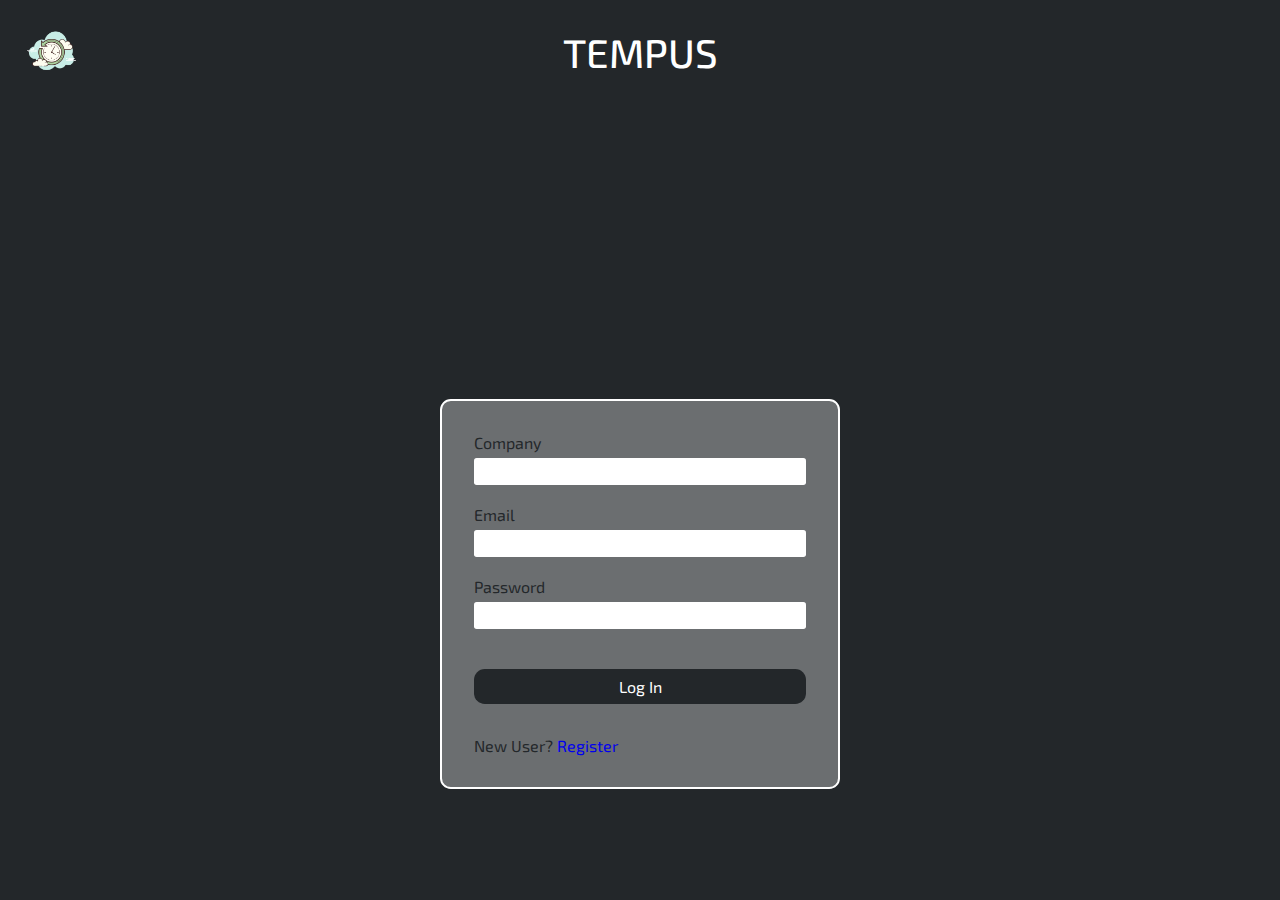
==== index.html @ cae9a9c7 "first commit" ====
<!DOCTYPE html>
<html lang="en">
  <head>
    <meta charset="UTF-8" />
    <meta name="viewport" content="width=device-width, initial-scale=1.0" />
    <title>Sandbox</title>
    <link rel="preconnect" href="https://fonts.googleapis.com" />
    <link rel="preconnect" href="https://fonts.gstatic.com" crossorigin />
    <link
      href="https://fonts.googleapis.com/css2?family=Exo+2:wght@400;500;600&display=swap"
      rel="stylesheet"
    />
    <link rel="stylesheet" href="static/style.css" />
    <script src="js/script.js" defer></script>
  </head>
  <body>
    <header>
      <img class="logo" src="images/logo.png" alt="Clock face logo" />
      <a href="index.html"><h1 class="page-title">Tempus</h1></a>
      <a
        href="index.html"
        class="mobile-icon hide-element"
        data-icon="open"
      ></a>
    </header>
    <div class="main-container">
      <form id="login-form" class="login-form form" action="#">
        <div class="input-container">
          <div class="label-input">
            <label for="company">Company</label>
            <input
              class="login-input form-input"
              type="text"
              id="login-company"
              name="company"
            />
          </div>
          <div class="label-input">
            <label for="username">Email</label>
            <input
              class="login-input form-input"
              type="email"
              id="login-email"
              name="email"
              required
            />
          </div>
          <div class="label-input">
            <label for="password">Password</label>
            <input
              class="login-input form-input"
              type="password"
              id="login-password"
              name="password"
              required
            />
          </div>
        </div>
        <a class="fake-button" href="dashboard.html">Log In</a>
        <!-- <button class="submit-btn btn" id="submit-btn" type="submit">
          Log In
        </button> -->
      </form>
      <div class="new-user">
        <p class="login-help">New User? <a href="create.html">Register</a></p>
        <!-- <p class="login-forgot"><a href="#">Forgot Password?</a></p> -->
      </div>
    </div>
  </body>
</html>
---- static/style.css ----
*,
*::before,
*::after {
  box-sizing: border-box;
}
html,
body {
  height: 100%;
}
* {
  margin: 0;
  padding: 0;
  font: inherit;
}
img,
picture,
svg {
  max-width: 100%;
  display: block;
}

:root {
  --ff: "Exo 2", sans-serif;
  --background-color: hsl(206, 9%, 15%);
  --primary-color: hsl(204, 2%, 43%);
  --accent-color: hsl(0, 100%, 100%);
}

body {
  color: var(--background-color);
  font-family: var(--ff);
  min-height: 100vh;
  /* display: grid; */
  /* justify-content: center; */
  /* align-content: center; */
  background-color: var(--background-color);
}
a {
  text-decoration: none;
}
header {
  display: flex;
  justify-content: space-between;
  align-items: center;
  padding: 1.5rem 1.5rem 0 1.5rem;
}
.logo {
  width: 55px;
}
.page-title {
  text-transform: uppercase;
  text-align: center;
  font-size: 2.5rem;
  font-weight: 500;
  color: var(--accent-color);
}
.mobile-icon {
  cursor: pointer;
}
.mobile-icon[data-icon="open"],
.mobile-icon[data-icon="close"] {
  width: 55px;
  height: 55px;
  background-size: contain;
}
.mobile-icon[data-icon="open"] {
  background-image: url(../images/hamburger.svg);
}
.mobile-icon[data-icon="close"] {
  z-index: 9999;
  background-image: url(../images/x.svg);
}
.links-container {
  z-index: 999;
  position: absolute;
  color: var(--accent-color);
  background-color: var(--primary-color);
  inset: 0 0 0 20vw;
}

.links-container > ul > a {
  text-decoration: none;
  color: var(--accent-color);
}
ul {
  font-size: 1.25rem;
  text-transform: uppercase;
  list-style: none;
  display: grid;
  margin-top: 50%;
  margin-left: 3rem;
  gap: 3rem;
}
ul > li {
  cursor: pointer;
}
.links-container > ul > a:hover {
  color: var(--background-color);
}
.icon-hide {
  display: none;
}
.names-container {
  display: flex;
  width: 107.5%;
}
.names > input {
  width: 85%;
}
.main-container {
  --bordo-radius: 0.675rem;
  border: 2px solid var(--accent-color);
  border-radius: var(--bordo-radius);
  width: 400px;
  max-width: 400px;
  display: grid;
  margin: 0 auto;
  margin-top: 25%;
  gap: 2rem;
  padding: 2rem;
  background-color: var(--primary-color);
}
.input-container {
  display: grid;
  grid-auto-flow: row;
  gap: 1.25rem;
}
.label-input {
  display: grid;
  gap: 0.375rem;
}
.form {
  display: grid;
  gap: 2.5rem;
}

.form-input {
  outline: none;
  border: 0;
  box-shadow: 0 0 0 2x var(--primary-color);
  border-radius: calc(var(--bordo-radius) * 0.25);
  padding: 0.25em 0.5em;
}
.form-input:focus {
  box-shadow: 0 0 0 2px var(--background-color);
}
.fake-button {
  text-decoration: none;
  text-align: center;
}
.btn,
.fake-button {
  cursor: pointer;
  border: 0;
  padding: 0.5em 0;
  border-radius: var(--bordo-radius);
  background-color: var(--background-color);
  color: var(--accent-color);
}
.btn:hover,
.btn:focus-visible,
.fake-button:hover,
.fake-button:focus-visible {
  background-color: var(--primary-color);
  color: var(--background-color);
  box-shadow: 0 0 0 2px var(--background-color);
}
.new-user {
  display: flex;
  justify-content: space-between;
  /* gap: 1rem; */
}

.thanks-container {
  display: grid;
  gap: 1rem;
  text-align: center;
}
.thanks-text {
  font-size: 2rem;

  color: var(--primary-color);
}
.thanks-container > .fake-button {
  background-color: var(--primary-color);
  border-radius: 0.675rem;
}
.dashboard-body {
  color: var(--accent-color);
}
.welcome-message {
  margin-top: 6.5rem;
  font-size: 1.5rem;
  text-align: center;
}
.punch-container {
  margin-top: 7.5rem;
  display: grid;
  text-align: center;
  gap: 1rem;
}
.date-time-container,
.punch-btn {
  border: 2px solid var(--accent-color);
  border-radius: 10px;
  width: 200px;
  margin: 0 auto;
  text-align: center;
}
.date-time-container {
  margin-bottom: 2rem;
  padding-top: 1rem;
  padding-bottom: 1rem;
  background-color: var(--primary-color);
}
.time-block {
  margin-bottom: 0.375rem;
  font-size: 2rem;
  font-weight: 600;
  color: rgb(0, 255, 0, 0.5);
}
.date-block {
  color: var(--background-color);
}
.punch-btn {
  cursor: pointer;
  color: var(--background-color);
  border: 0;
  font-size: 1rem;
  padding: 0.5em 0;
  background-color: var(--accent-color);
}
.punch-btn:hover,
.punch-btn:focus-visible {
  background-color: var(--primary-color);
  color: var(--accent-color);
  box-shadow: 0 0 0 2px var(--accent-color);
}
.entries-container {
  --radius: 10px;
  width: min(85vw, 650px);
  /* background-color: var(--primary-color); */
  margin: 0 auto;
  margin-top: 15vh;
  display: grid;
  border-radius: var(--radius);
}
.entries-container[data-empty="false"] {
  border: 2px solid var(--primary-color);
  gap: 0.75rem;
  padding: 1.5rem;
}
.entry {
  border: 2px solid var(--accent-color);
  border-radius: var(--radius);
  height: 90px;
  display: grid;
  grid-auto-flow: column;
  grid-template-columns: 0.275fr 0.7fr;
  gap: 1rem;
  padding: 0.75rem 0.75rem;
  background-color: var(--primary-color);
  color: var(--accent-color);
  text-align: center;
  font-weight: 600;
}

.entry-date {
  border-right: 2px solid var(--accent-color);
}
.entry-data {
  background-color: var(--accent-color);
  color: var(--background-color);
  border-radius: var(--radius);
  text-align: left;
  padding-left: 0.25rem;
}
.entry-date,
.entry-data {
  display: grid;
  align-items: center;
}
.entry-times {
  padding: 0.75rem 0.75rem 0 0.75rem;
  display: flex;
  justify-content: space-evenly;
  gap: 0.5rem;
}
.entry-data {
  position: relative;
  width: min(50%, 100px);
  /* border: 1px solid var(--background-color); */
}
.entry-clock-in::before,
.entry-clock-out::before {
  content: "";
  position: absolute;
  top: -45%;
  left: 0;
  color: var(--accent-color);
}
.entry-clock-in::before {
  content: "Clock In";
}
.entry-clock-out::before {
  content: "Clock Out";
}
.hide {
  display: none;
}
.hide-element {
  opacity: 0;
  cursor: default;
}
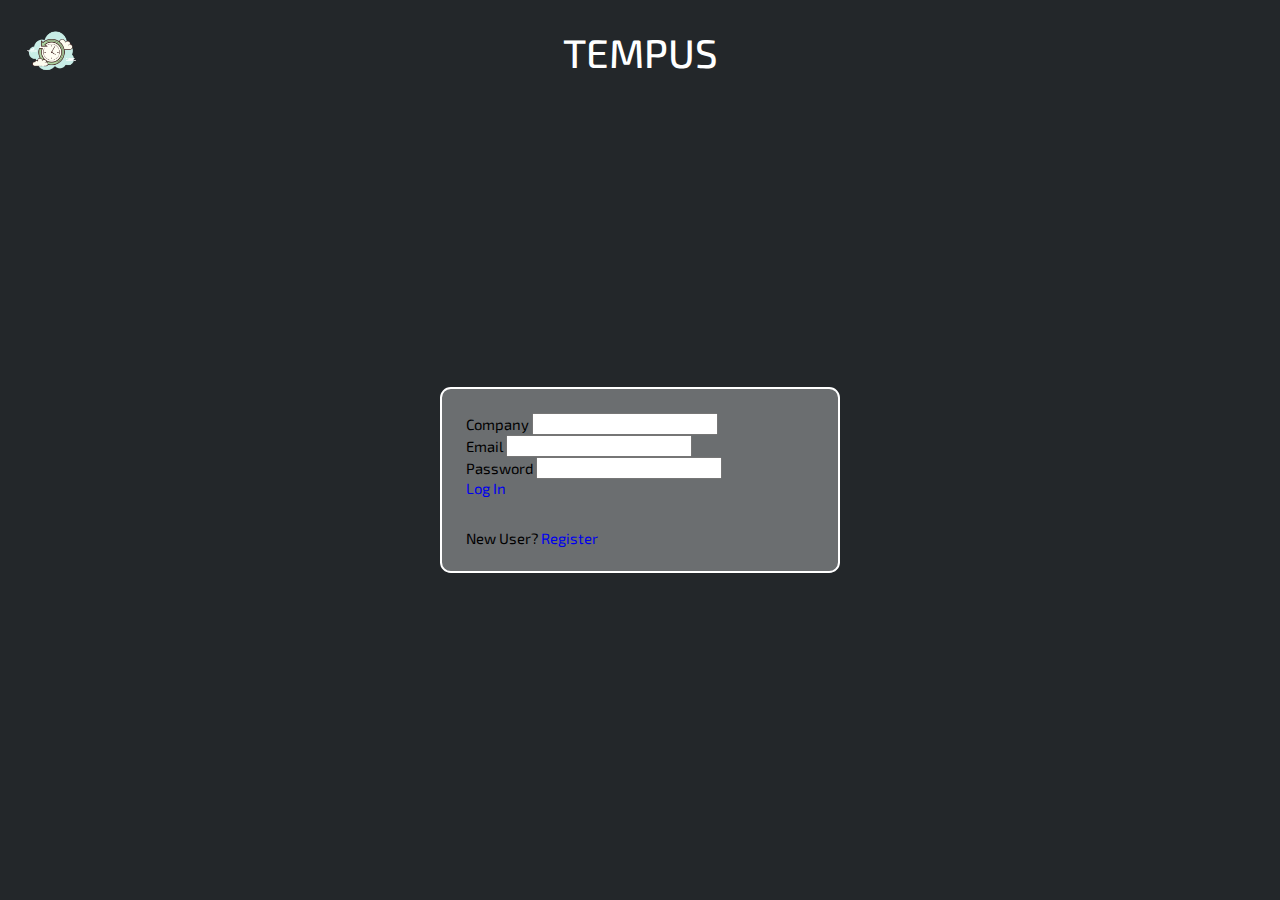
==== commit dd5a0585: "converting css to sass" ====
--- a/index.html
+++ b/index.html
@@ -3,52 +3,57 @@
   <head>
     <meta charset="UTF-8" />
     <meta name="viewport" content="width=device-width, initial-scale=1.0" />
-    <title>Sandbox</title>
+    <title>Tempus</title>
     <link rel="preconnect" href="https://fonts.googleapis.com" />
     <link rel="preconnect" href="https://fonts.gstatic.com" crossorigin />
     <link
       href="https://fonts.googleapis.com/css2?family=Exo+2:wght@400;500;600&display=swap"
       rel="stylesheet"
     />
-    <link rel="stylesheet" href="static/style.css" />
+    <link rel="stylesheet" href="static/main.css" />
     <script src="js/script.js" defer></script>
   </head>
   <body>
-    <header>
-      <img class="logo" src="images/logo.png" alt="Clock face logo" />
-      <a href="index.html"><h1 class="page-title">Tempus</h1></a>
+    <header class="page-header">
+      <img
+        class="page-header__logo"
+        src="images/logo.png"
+        alt="Clock face logo"
+      />
+      <a href="index.html"><h1 class="page-header__title">Tempus</h1></a>
       <a
         href="index.html"
-        class="mobile-icon hide-element"
+        class="page-header__mobile hide-element"
         data-icon="open"
+        style="pointer-events: none"
       ></a>
     </header>
-    <div class="main-container">
-      <form id="login-form" class="login-form form" action="#">
-        <div class="input-container">
-          <div class="label-input">
+    <div class="index">
+      <form id="login-form" class="index__form form" action="#">
+        <div class="index-input">
+          <div class="index-input__groups">
             <label for="company">Company</label>
             <input
-              class="login-input form-input"
+              class="index-input__input"
               type="text"
               id="login-company"
               name="company"
             />
           </div>
-          <div class="label-input">
+          <div class="index-input__groups">
             <label for="username">Email</label>
             <input
-              class="login-input form-input"
+              class="index-input__input"
               type="email"
               id="login-email"
               name="email"
               required
             />
           </div>
-          <div class="label-input">
+          <div class="index-input__groups">
             <label for="password">Password</label>
             <input
-              class="login-input form-input"
+              class="index-input__input"
               type="password"
               id="login-password"
               name="password"
@@ -56,15 +61,15 @@
             />
           </div>
         </div>
-        <a class="fake-button" href="dashboard.html">Log In</a>
+        <a class="index__button" href="dashboard.html">Log In</a>
         <!-- <button class="submit-btn btn" id="submit-btn" type="submit">
           Log In
         </button> -->
       </form>
-      <div class="new-user">
-        <p class="login-help">New User? <a href="create.html">Register</a></p>
-        <!-- <p class="login-forgot"><a href="#">Forgot Password?</a></p> -->
-      </div>
+      <!-- <div class="index__help"> -->
+      <p class="index__help">New User? <a href="create.html">Register</a></p>
+      <!-- <p class="login-forgot"><a href="#">Forgot Password?</a></p> -->
+      <!-- </div> -->
     </div>
   </body>
 </html>
--- a/static/main.css
+++ b/static/main.css
@@ -0,0 +1,158 @@
+*,
+*::before,
+*::after {
+  box-sizing: border-box;
+}
+
+html,
+body {
+  height: 100%;
+}
+
+* {
+  margin: 0;
+  padding: 0;
+  font: inherit;
+}
+
+img,
+picture,
+svg {
+  max-width: 100%;
+  display: block;
+}
+
+*,
+*::before,
+*::after {
+  box-sizing: border-box;
+}
+
+html,
+body {
+  height: 100%;
+}
+
+* {
+  margin: 0;
+  padding: 0;
+  font: inherit;
+}
+
+img,
+picture,
+svg {
+  max-width: 100%;
+  display: block;
+}
+
+.page-header {
+  display: flex;
+  justify-content: space-between;
+  align-items: center;
+  padding-top: 1.5rem;
+}
+.page-header__logo {
+  width: 55px;
+}
+.page-header__title {
+  text-transform: uppercase;
+  text-align: center;
+  font-size: 2.5rem;
+  font-weight: 500;
+  color: hsl(0, 100%, 100%);
+}
+.page-header__mobile {
+  cursor: pointer;
+  width: 55px;
+  height: 55px;
+  background-size: contain;
+}
+.page-header__mobile[data-icon=open] {
+  background-image: url(../images/hamburger.svg);
+}
+.page-header__mobile[data-icon=close] {
+  z-index: 9999;
+  background-image: url(../images/x.svg);
+}
+
+*,
+*::before,
+*::after {
+  box-sizing: border-box;
+}
+
+html,
+body {
+  height: 100%;
+}
+
+* {
+  margin: 0;
+  padding: 0;
+  font: inherit;
+}
+
+img,
+picture,
+svg {
+  max-width: 100%;
+  display: block;
+}
+
+.hide {
+  display: none;
+}
+
+.hide-element {
+  opacity: 0;
+  cursor: default;
+}
+
+body {
+  font-family: "Exo 2", sans-serif;
+  min-height: 100vh;
+  background-color: hsl(206, 9%, 15%);
+  margin-inline: 1.5rem;
+}
+
+a {
+  text-decoration: none;
+}
+
+*,
+*::before,
+*::after {
+  box-sizing: border-box;
+}
+
+html,
+body {
+  height: 100%;
+}
+
+* {
+  margin: 0;
+  padding: 0;
+  font: inherit;
+}
+
+img,
+picture,
+svg {
+  max-width: 100%;
+  display: block;
+}
+
+.index {
+  border: 2px solid hsl(0, 100%, 100%);
+  border-radius: 0.675rem;
+  width: min(400px, 100vw - 3rem);
+  display: grid;
+  margin: 0 auto;
+  margin-top: 25%;
+  gap: 2rem;
+  padding: 1.5rem;
+  background-color: hsl(204, 2%, 43%);
+  font-size: 0.925rem;
+}/*# sourceMappingURL=main.css.map */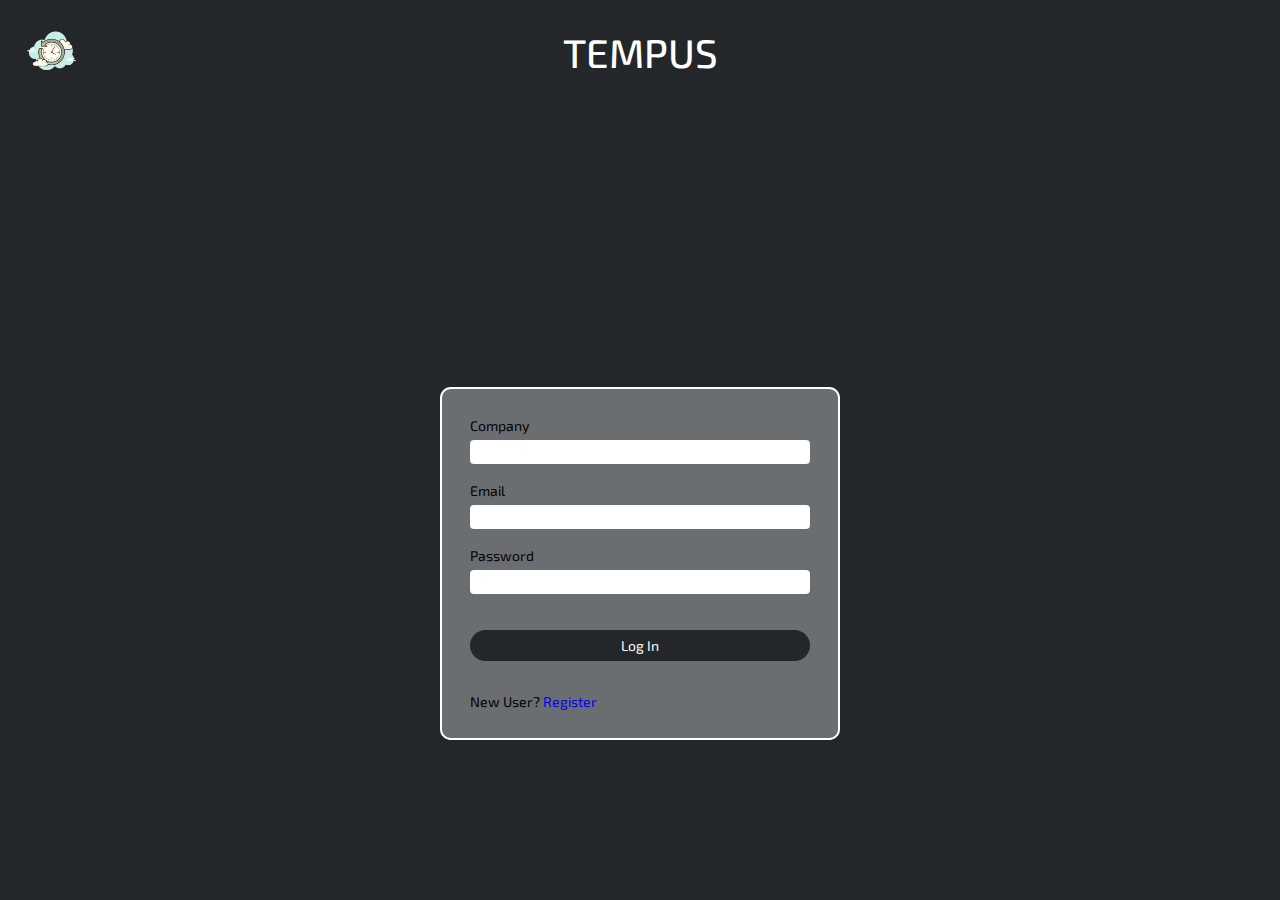
==== commit 942d6b10: "working through conversion to sass" ====
--- a/index.html
+++ b/index.html
@@ -29,7 +29,7 @@
       ></a>
     </header>
     <div class="index">
-      <form id="login-form" class="index__form form" action="#">
+      <form id="login-form" class="index__form" action="#">
         <div class="index-input">
           <div class="index-input__groups">
             <label for="company">Company</label>
@@ -61,7 +61,7 @@
             />
           </div>
         </div>
-        <a class="index__button" href="dashboard.html">Log In</a>
+        <a class="index__button btn" href="dashboard.html">Log In</a>
         <!-- <button class="submit-btn btn" id="submit-btn" type="submit">
           Log In
         </button> -->
--- a/static/main.css
+++ b/static/main.css
@@ -76,6 +76,189 @@
   background-image: url(../images/x.svg);
 }
 
+.btn, .dashboard__punch .dashboard-btn {
+  cursor: pointer;
+  border: 0;
+  background-color: hsl(206, 9%, 15%);
+  color: hsl(0, 100%, 100%);
+  text-align: center;
+  padding-top: 0.5em;
+  padding-bottom: 0.5em;
+  border-radius: 100vw;
+}
+.btn:hover, .dashboard__punch .dashboard-btn:hover {
+  opacity: 0.675;
+}
+
+.mobile-links {
+  z-index: 999;
+  position: absolute;
+  color: hsl(0, 100%, 100%);
+  background-color: hsl(204, 2%, 43%);
+  inset: 0 0 0 20vw;
+}
+.mobile-links__list {
+  font-size: 0.975rem;
+  text-transform: uppercase;
+  list-style: none;
+  display: grid;
+  gap: 2rem;
+  margin-top: 50%;
+  margin-left: 3rem;
+}
+.mobile-links__list a {
+  color: hsl(0, 100%, 100%);
+}
+.mobile-links__list a:hover {
+  color: hsl(206, 9%, 15%);
+}
+.mobile-links__list li {
+  cursor: pointer;
+}
+
+body {
+  font-family: "Exo 2", sans-serif;
+  min-height: 100vh;
+  background-color: hsl(206, 9%, 15%);
+  margin-inline: 1.5rem;
+}
+
+a {
+  text-decoration: none;
+}
+
+.index {
+  border: 2px solid hsl(0, 100%, 100%);
+  border-radius: 0.675rem;
+  width: min(400px, 100vw - 3rem);
+  margin: 0 auto;
+  margin-top: 25%;
+  padding: 1.75rem;
+  background-color: hsl(204, 2%, 43%);
+  font-size: 0.875rem;
+  display: grid;
+  gap: 2rem;
+}
+.index__form {
+  display: grid;
+  gap: 2.25rem;
+}
+.index__form .index-input {
+  display: grid;
+  gap: 1.125rem;
+  grid-auto-flow: row;
+}
+.index__form .index-input__groups {
+  display: grid;
+  gap: 0.375rem;
+}
+.index__form .index-input__input {
+  outline: none;
+  border: 0;
+  border-radius: 0.253125rem;
+  padding: 0.25em;
+}
+.index__form .index-input__input:focus {
+  box-shadow: 0 0 3.5px 1.25px hsl(100, 100%, 40%);
+}
+
+.create {
+  border: 2px solid hsl(0, 100%, 100%);
+  border-radius: 0.675rem;
+  width: min(400px, 100vw - 3rem);
+  margin: 0 auto;
+  margin-top: 25%;
+  padding: 1.75rem;
+  background-color: hsl(204, 2%, 43%);
+  font-size: 0.875rem;
+}
+.create__form {
+  display: grid;
+  gap: 2.25rem;
+}
+.create__form .create-input {
+  display: grid;
+  gap: 1.125rem;
+  grid-auto-flow: row;
+}
+.create__form .create-input__groups {
+  display: grid;
+  gap: 0.375rem;
+}
+.create__form .create-input__input {
+  outline: none;
+  border: 0;
+  border-radius: 0.253125rem;
+  padding: 0.25em;
+}
+.create__form .create-input__input:focus {
+  box-shadow: 0 0 3.5px 1.25px hsl(100, 100%, 40%);
+}
+.create__form .create-input__names {
+  display: flex;
+  width: 107.5%;
+}
+.create__form .create-input__names .create-input__groups .create-input__input {
+  width: 85%;
+}
+.create__button {
+  display: grid;
+}
+.create .sign-up {
+  margin-top: 2.25rem;
+  margin-bottom: 1rem;
+}
+
+.thanks {
+  display: grid;
+  gap: 1rem;
+  text-align: center;
+  margin-top: 25vh;
+}
+.thanks__text {
+  font-size: 2rem;
+  color: hsl(0, 100%, 100%);
+}
+.thanks__button {
+  background-color: hsl(204, 2%, 43%);
+  width: min(60%, 250px);
+  margin: 0 auto;
+}
+
+.dashboard {
+  color: hsl(0, 100%, 100%);
+  text-align: center;
+}
+.dashboard__message {
+  margin-top: 15vh;
+  font-size: 1.5rem;
+}
+.dashboard__punch {
+  display: grid;
+  gap: 1rem;
+  width: 200px;
+  margin: 0 auto;
+  margin-top: 4.5rem;
+}
+.dashboard__punch .date-time {
+  border: 3.5px solid hsl(0, 100%, 100%);
+  border-radius: 0.675rem;
+  padding: 1rem 0;
+  margin-bottom: 2rem;
+  background-color: hsl(204, 2%, 43%);
+}
+.dashboard__punch .date-time .time-block {
+  margin-bottom: 0.375rem;
+  font-size: 1.325rem;
+  font-weight: 600;
+  color: hsl(120, 60%, 60%);
+}
+.dashboard__punch .dashboard-btn {
+  border: 2px solid hsl(0, 100%, 100%);
+  border-radius: 0.675rem;
+  background-color: hsl(204, 2%, 43%);
+}
+
 *,
 *::before,
 *::after {
@@ -109,50 +292,10 @@
   cursor: default;
 }
 
-body {
-  font-family: "Exo 2", sans-serif;
-  min-height: 100vh;
-  background-color: hsl(206, 9%, 15%);
-  margin-inline: 1.5rem;
-}
-
-a {
-  text-decoration: none;
-}
-
-*,
-*::before,
-*::after {
-  box-sizing: border-box;
-}
-
-html,
-body {
-  height: 100%;
-}
-
-* {
-  margin: 0;
-  padding: 0;
-  font: inherit;
-}
-
-img,
-picture,
-svg {
-  max-width: 100%;
-  display: block;
-}
-
-.index {
-  border: 2px solid hsl(0, 100%, 100%);
-  border-radius: 0.675rem;
-  width: min(400px, 100vw - 3rem);
-  display: grid;
-  margin: 0 auto;
-  margin-top: 25%;
-  gap: 2rem;
-  padding: 1.5rem;
-  background-color: hsl(204, 2%, 43%);
-  font-size: 0.925rem;
+.active {
+  background-color: hsl(100, 100%, 40%);
+}
+
+.active-page {
+  color: hsl(206, 9%, 15%);
 }/*# sourceMappingURL=main.css.map */